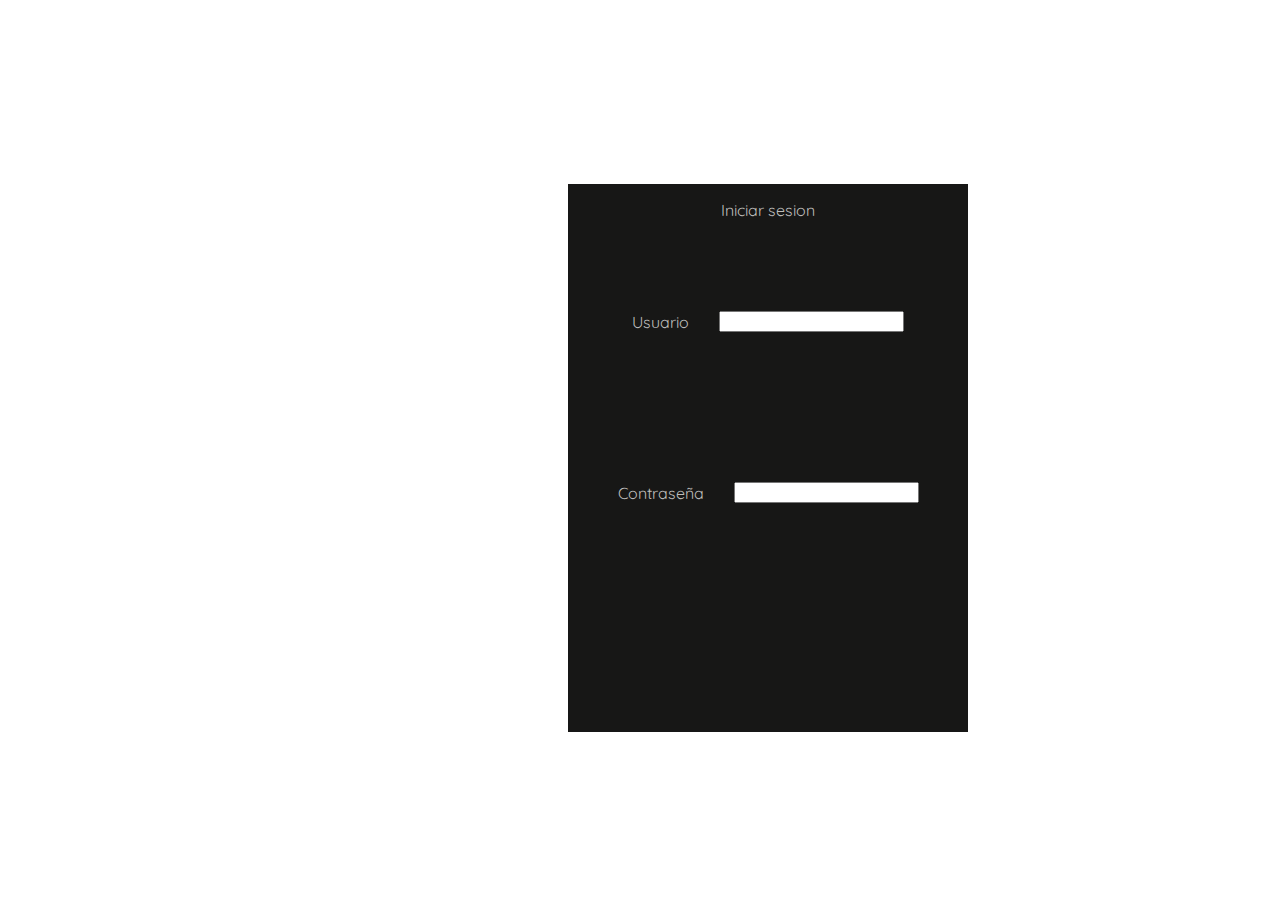
==== login.html @ 10e22899 "actualizacion de css y grid y flex" ====
<!DOCTYPE html>
<html lang="en" dir="ltr">

<head>
  <meta charset="utf-8">

  <link rel="stylesheet" href="css.css">
  <link href="https://fonts.googleapis.com/css?family=Quicksand:700" rel="stylesheet">
  <script src="js.js" charset="utf-8"></script>
  <title></title>
</head>

<body onload="javascript:size()">

  <div class="contenedor">
    <!-- para agregar con emmet estos puntos seria asi div.box-$*9.box*9>{box$} -->

    <section id="page-login">
      <header>
        <p></p>
      </header>
      <nav id="nav-d">
        <p></p>
      </nav>
      <main>
        <p>Iniciar sesion</p>
        <div class="input">
          <label  for="usuario">Usuario</label><input type="text" name="nombre" value="">
        </div>
        <div class="input">
          <label  for="Contraseña">Contraseña</label><input type="text" name="pass" value="">
        </div>
      </main>
      <nav id="nav-i">
        <p></p>
      </nav>
      <footer>
        <p></p>
      </footer>
    </section>

  </div>

</body>

</html>
---- css.css ----
body,
div {
  font-family : 'Quicksand',
                sans-serif;
}

p {
  display         : flex;
  color           : #bebdbb;
  align-items     : center;
  justify-content : space-between;
}

label {
  margin-right : 30px;
  color        : #bebdbb;
}

/*! revisar mas datos aqui  https://developer.mozilla.org/es/docs/Web/CSS/grid-template-areas */

#page-login {
  display               : grid;
  width                 : 100vw;
  height                : 100vh;
  margin                : 0;
  padding               : 0;
  grid-column-gap       : 0;
  grid-row-gap          : 0;
  grid-template-columns : 35rem auto 35rem;
  grid-template-rows    : 11rem auto 11rem;
  grid-template-areas   : "nav-i head nav-d"
                          "nav-i main nav-d"
                          "nav-i foot nav-d";
}

.input {
  display        : flex;
  height         : 19vh;
  align-items    : center;
  flex-direction : row;
  flex-wrap      : wrap;
}

#page-login > header {
  display         : flex;
  align-items     : center;
  justify-content : space-around;
  grid-area       : head;
}

#page-login > #nav-i {
  display         : flex;
  align-items     : center;
  justify-content : space-around;
  grid-area       : nav-i;
}

#page-login > #nav-d {
  display         : flex;
  align-items     : center;
  justify-content : space-around;
  grid-area       : nav-d;
}

#page-login > main {
  display          : flex;
  min-width        : 400px;
  background-color : #171716;
  align-items      : center;
  flex-direction   : column;
  flex-wrap        : wrap;
  grid-area        : main;
  /*!  justify-content : space-around; centrar verticalmente */
}

#page-login > footer {
  display         : flex;
  align-items     : center;
  justify-content : space-around;
  grid-area       : foot;
}
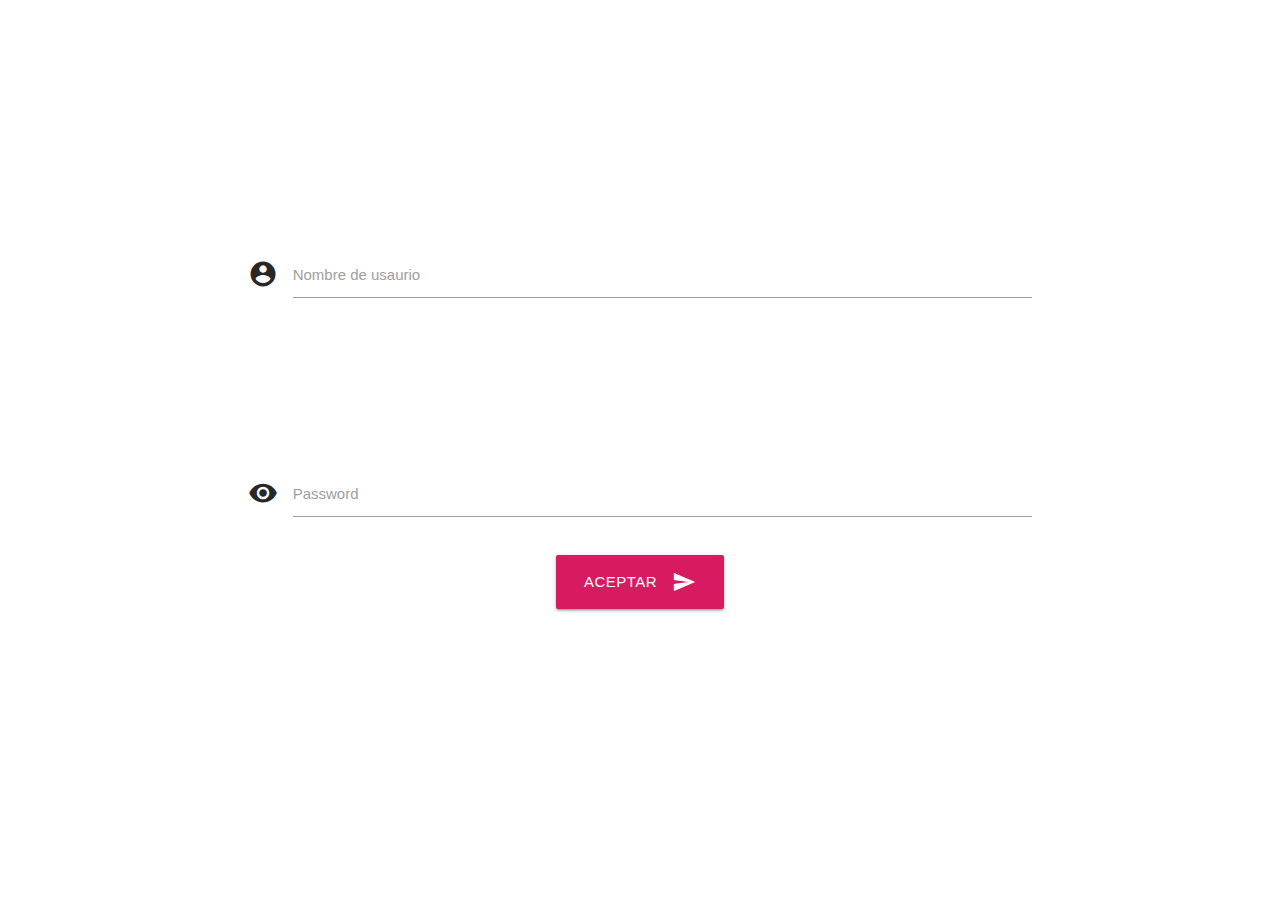
==== commit 79daef70: "agrego el framework de materializecss, y modifico todo esl estilo del login, asi mismo hace falta an" ====
--- a/login.html
+++ b/login.html
@@ -4,43 +4,67 @@
 <head>
   <meta charset="utf-8">
 
+  <link href="https://fonts.googleapis.com/icon?family=Material+Icons" rel="stylesheet">
+  <link type="text/css" rel="stylesheet" href="materialize/css/materialize.min.css" media="screen,projection" />
   <link rel="stylesheet" href="css.css">
-  <link href="https://fonts.googleapis.com/css?family=Quicksand:700" rel="stylesheet">
-  <script src="js.js" charset="utf-8"></script>
-  <title></title>
+  <script src="materialize/js/materialize.min.js"></script>
+  <script>
+function loginEnter() {
+   M.toast({html: 'No hay conexion con el servidor'})
+}
+</script>
 </head>
 
-<body onload="javascript:size()">
+<body>
+  <div class="container">
+    <!-- para agregar con emmet estos puntos seria asi div.box-$*9.box*9>{box$} -->
+    <section id="page-login">
 
-  <div class="contenedor">
-    <!-- para agregar con emmet estos puntos seria asi div.box-$*9.box*9>{box$} -->
-
-    <section id="page-login">
       <header>
         <p></p>
       </header>
-      <nav id="nav-d">
-        <p></p>
-      </nav>
+
       <main>
-        <p>Iniciar sesion</p>
-        <div class="input">
-          <label  for="usuario">Usuario</label><input type="text" name="nombre" value="">
-        </div>
-        <div class="input">
-          <label  for="Contraseña">Contraseña</label><input type="text" name="pass" value="">
-        </div>
+        <form class="" action="index.html" method="post">
+
+
+          <div class="row">
+            <form class="col s12">
+              <div class="row">
+                <div class="input-field col s12">
+                  <i class="material-icons prefix">account_circle</i>
+                  <input id="icon_prefix" type="text" class="validate active">
+                  <label for="icon_prefix">Nombre de usaurio</label>
+                </div>
+                <div class="input-field col s12">
+                  <p></p>
+                </div>
+                <div class="input-field col s12">
+                  <p></p>
+                </div>
+                <div class="input-field col s12">
+                  <p></p>
+                </div>
+                <div class="input-field col s12">
+                  <i class="material-icons prefix">visibility</i>
+                  <input id="visibility" type="password" class="validate active" data-length="10">
+                  <label for="visibility">Password</label>
+                </div>
+                <div class="input-field col s12 center">
+                  <a onclick="loginEnter()" class="btn waves-effect waves-light btn-large pink darken-1"><i class="material-icons right">send</i>Aceptar</a>
+                </div>
+              </div>
+            </form>
+          </div>
+        </form>
       </main>
-      <nav id="nav-i">
-        <p></p>
-      </nav>
+
       <footer>
         <p></p>
       </footer>
+
     </section>
-
   </div>
-
 </body>
 
 </html>
--- a/css.css
+++ b/css.css
@@ -1,44 +1,18 @@
-body,
-div {
-  font-family : 'Quicksand',
-                sans-serif;
-}
-
-p {
-  display         : flex;
-  color           : #bebdbb;
-  align-items     : center;
-  justify-content : space-between;
-}
-
-label {
-  margin-right : 30px;
-  color        : #bebdbb;
-}
-
 /*! revisar mas datos aqui  https://developer.mozilla.org/es/docs/Web/CSS/grid-template-areas */
 
 #page-login {
   display               : grid;
-  width                 : 100vw;
+  width                 : 100%;
   height                : 100vh;
-  margin                : 0;
+  margin                : 0px;
   padding               : 0;
-  grid-column-gap       : 0;
-  grid-row-gap          : 0;
-  grid-template-columns : 35rem auto 35rem;
-  grid-template-rows    : 11rem auto 11rem;
-  grid-template-areas   : "nav-i head nav-d"
-                          "nav-i main nav-d"
-                          "nav-i foot nav-d";
-}
-
-.input {
-  display        : flex;
-  height         : 19vh;
-  align-items    : center;
-  flex-direction : row;
-  flex-wrap      : wrap;
+  grid-column-gap       : 0px;
+  grid-row-gap          : 0px;
+  grid-template-columns : 100%;
+  grid-template-rows    : 10% 80% 10%;
+  grid-template-areas   : " head"
+                          " main"
+                          " foot";
 }
 
 #page-login > header {
@@ -48,29 +22,13 @@
   grid-area       : head;
 }
 
-#page-login > #nav-i {
-  display         : flex;
-  align-items     : center;
-  justify-content : space-around;
-  grid-area       : nav-i;
-}
-
-#page-login > #nav-d {
-  display         : flex;
-  align-items     : center;
-  justify-content : space-around;
-  grid-area       : nav-d;
-}
-
 #page-login > main {
   display          : flex;
-  min-width        : 400px;
-  background-color : #171716;
+  max-height       : 800px;
+  background-color : #ffffff;
   align-items      : center;
-  flex-direction   : column;
-  flex-wrap        : wrap;
+  justify-content  : space-around;
   grid-area        : main;
-  /*!  justify-content : space-around; centrar verticalmente */
 }
 
 #page-login > footer {
@@ -79,3 +37,23 @@
   justify-content : space-around;
   grid-area       : foot;
 }
+
+#toast-container {
+  .toast {
+    padding     : 10px 16px;
+    overflow    : hidden;
+    font-size   : 16px;
+    font-weight : 400;
+
+    &:before {
+      content     : "\e656";
+      display     : inline-block;
+      position    : relative;
+      float       : left;
+      margin      : 0 10px 0 0;
+      color       : white;
+      font-family : "Material-Design-Icons";
+      font-size   : 24px;
+    }
+  }
+}
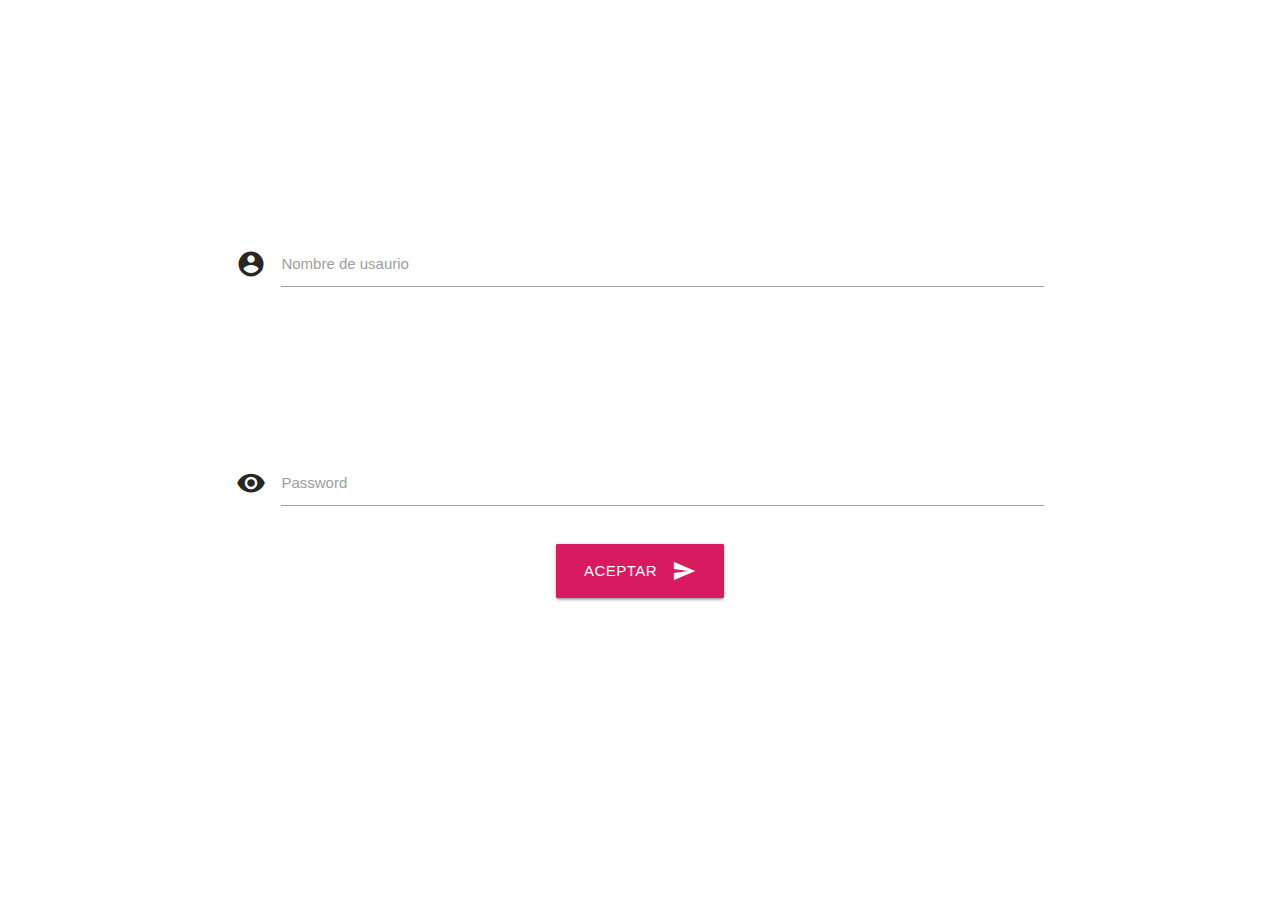
==== commit 3e353f13: "modifico rutas del js" ====
--- a/login.html
+++ b/login.html
@@ -5,14 +5,22 @@
   <meta charset="utf-8">
 
   <link href="https://fonts.googleapis.com/icon?family=Material+Icons" rel="stylesheet">
-  <link type="text/css" rel="stylesheet" href="materialize/css/materialize.min.css" media="screen,projection" />
+  <link type="text/css" rel="stylesheet" href="materialize/css/materialize.css" media="screen,projection" />
   <link rel="stylesheet" href="css.css">
-  <script src="materialize/js/materialize.min.js"></script>
+  <script src="materialize/js/materialize.js"></script>
   <script>
-function loginEnter() {
-   M.toast({html: 'No hay conexion con el servidor'})
-}
-</script>
+    function loginEnter() {
+      M.toast({
+        html: 'No hay conexion con el servidor'
+      })
+    }
+  </script>
+  <script type="text/javascript">
+    document.addEventListener('DOMContentLoaded', function() {
+      var textNeedCount = document.querySelectorAll('#input_text, #textarea1');
+      M.CharacterCounter.init(textNeedCount);
+    });
+  </script>
 </head>
 
 <body>
@@ -25,16 +33,14 @@
       </header>
 
       <main>
-        <form class="" action="index.html" method="post">
-
-
+        <div class="row">
           <div class="row">
             <form class="col s12">
               <div class="row">
                 <div class="input-field col s12">
                   <i class="material-icons prefix">account_circle</i>
-                  <input id="icon_prefix" type="text" class="validate active">
-                  <label for="icon_prefix">Nombre de usaurio</label>
+                  <input id="input_text" type="text" class="validate active" data-length="10">
+                  <label>Nombre de usaurio</label>
                 </div>
                 <div class="input-field col s12">
                   <p></p>
@@ -47,16 +53,19 @@
                 </div>
                 <div class="input-field col s12">
                   <i class="material-icons prefix">visibility</i>
-                  <input id="visibility" type="password" class="validate active" data-length="10">
-                  <label for="visibility">Password</label>
+                  <input id="input_text" type="password" class="validate active" data-length="10">
+                  <label>Password</label>
                 </div>
                 <div class="input-field col s12 center">
-                  <a onclick="loginEnter()" class="btn waves-effect waves-light btn-large pink darken-1"><i class="material-icons right">send</i>Aceptar</a>
+                  <a onclick="loginEnter()" class="pulse btn waves-effect waves-light btn-large pink darken-1"><i class="material-icons right">send</i>Aceptar</a>
+                </div>
+                <div class="col s12 lefth">
+                  
                 </div>
               </div>
             </form>
           </div>
-        </form>
+          </form>
       </main>
 
       <footer>
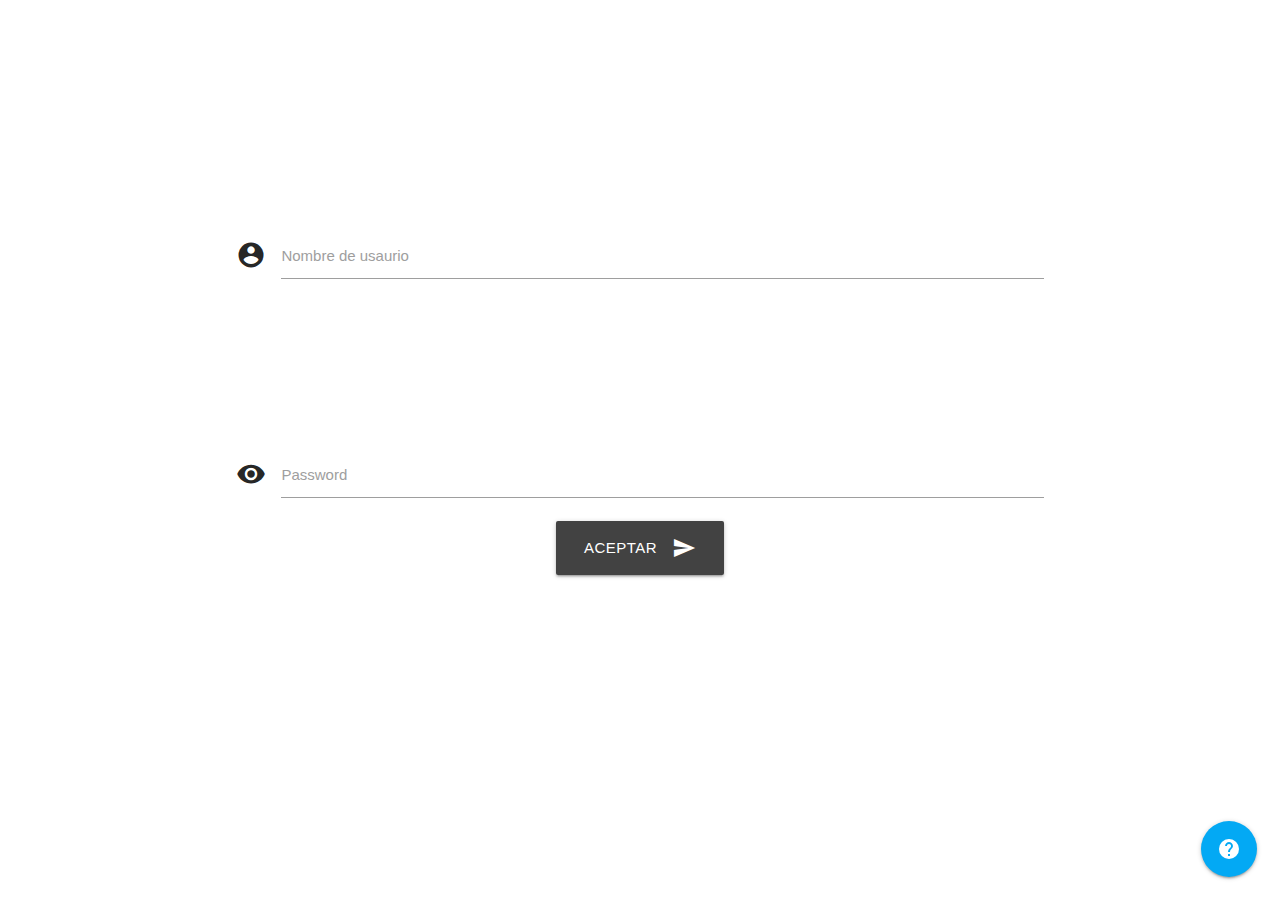
==== commit dda020d9: "agrego otra seccion" ====
--- a/login.html
+++ b/login.html
@@ -5,9 +5,10 @@
   <meta charset="utf-8">
 
   <link href="https://fonts.googleapis.com/icon?family=Material+Icons" rel="stylesheet">
-  <link type="text/css" rel="stylesheet" href="materialize/css/materialize.css" media="screen,projection" />
+  <link type="text/css" rel="stylesheet" href="materialize/css/materialize.min.css" media="screen,projection" />
   <link rel="stylesheet" href="css.css">
-  <script src="materialize/js/materialize.js"></script>
+  <link rel="stylesheet" href="/css/master.css">
+  <script src="materialize/js/materialize.min.js"></script>
   <script>
     function loginEnter() {
       M.toast({
@@ -21,7 +22,20 @@
       M.CharacterCounter.init(textNeedCount);
     });
   </script>
-</head>
+  <script type="text/javascript">
+    document.addEventListener('DOMContentLoaded', function() {
+      var elems = document.querySelectorAll('.fixed-action-btn');
+      var instances = M.FloatingActionButton.init(elems, {
+        toolbarEnabled: true
+      });
+    });
+  </script>
+  <script type="text/javascript">
+    $(document).ready(function() {
+      $('.modal').modal();
+      $('#modal1').on('click', function() {});
+    });
+  </script>
 
 <body>
   <div class="container">
@@ -55,14 +69,23 @@
                   <i class="material-icons prefix">visibility</i>
                   <input id="input_text" type="password" class="validate active" data-length="10">
                   <label>Password</label>
+                  </divdiv>
+                  <div class="input-field col s12 center">
+                    <a onclick="loginEnter()" class="pulse btn waves-light btn-large grey darken-3"><i class="material-icons right">send</i>Aceptar</a>
+                  </div>
+
+                  <div class="col s12 lefth">
+                    <div class="fixed-action-btn toolbar">
+                      <a class="btn-floating btn-large light-blue">
+                        <i class="large material-icons">help</i>
+                      </a>
+                      <ul>
+                        <li><a class="btn-floating">Restablecer la contraseña<i class="material-icons">insert_chart</i></a></li>
+                      </ul>
+                    </div>
+
+                  </div>
                 </div>
-                <div class="input-field col s12 center">
-                  <a onclick="loginEnter()" class="pulse btn waves-effect waves-light btn-large pink darken-1"><i class="material-icons right">send</i>Aceptar</a>
-                </div>
-                <div class="col s12 lefth">
-                  
-                </div>
-              </div>
             </form>
           </div>
           </form>
